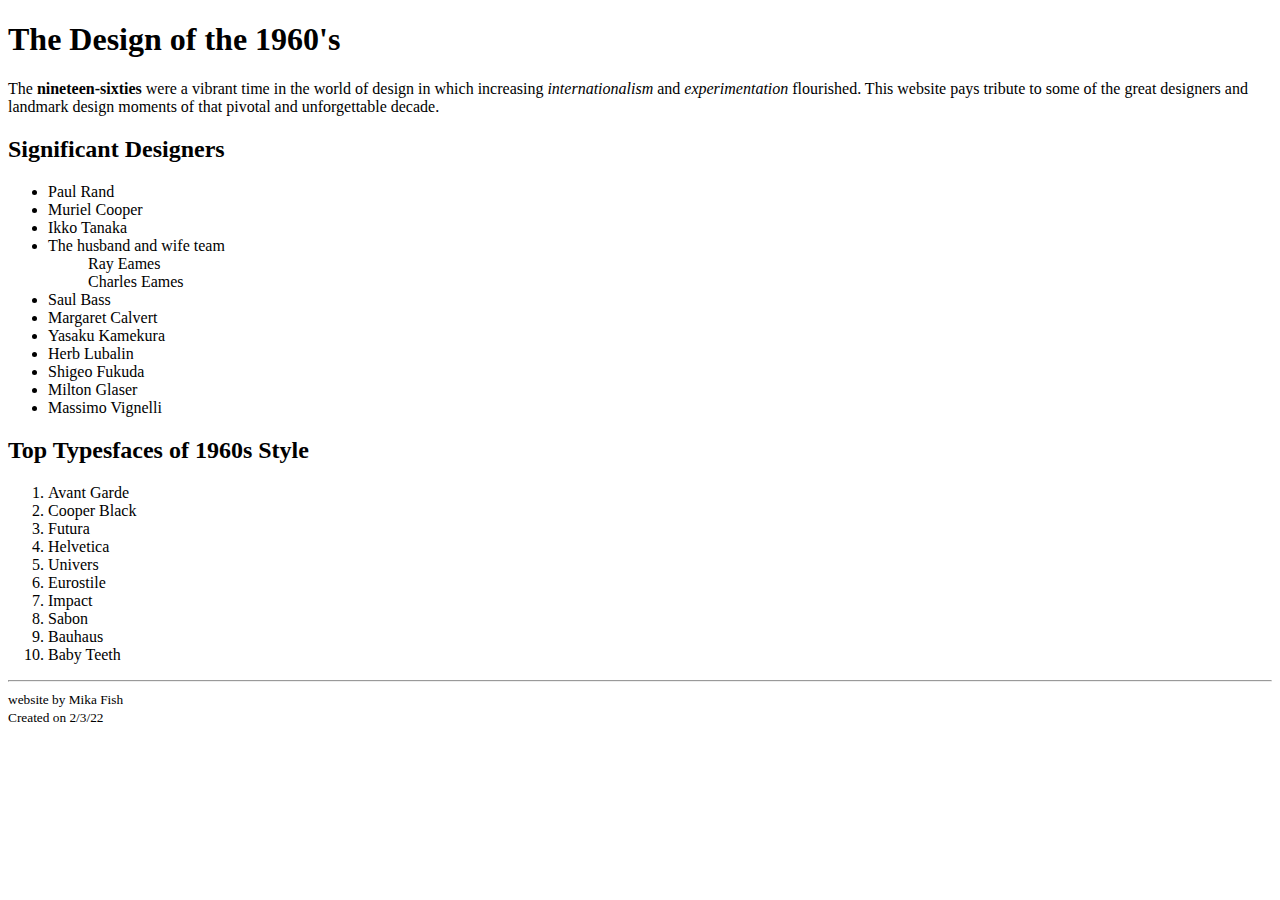
==== challenge.html @ db5948dc "Add files via upload" ====
<!DOCTYPE html>
<html lang="en-us">
<head>
    <meta charset="utf-8>
    <meta name="viewport" content="width=device-width, initial-scale=1.0">
    <title>The Design of the 1960's></title>
</head>

</body>
    <h1> The Design of the 1960's</h1>
    <p>The <strong>nineteen-sixties </strong> were a vibrant time in the world of design in
        which increasing <em>internationalism</em> and <em>experimentation </em> flourished.
        This website pays tribute to some of the great designers and
        landmark design moments of that pivotal and unforgettable decade. </p>
<h2>Significant Designers</h2>


<ul>
    <li>Paul Rand</li> 
    <li>Muriel Cooper</li>
    <li>Ikko Tanaka </li>
    <li>The husband and wife team </li>
        <ul>Ray Eames</ul>
        <ul>Charles Eames</ul>
    <li>Saul Bass</li>
    <Li>Margaret Calvert</Li>
    <li>Yasaku Kamekura</li>
    <li>Herb Lubalin</li>
    <Li>Shigeo Fukuda</Li>
    <li>Milton Glaser</li>
    <li>Massimo Vignelli</li>
</ul>
<h2>Top Typesfaces of 1960s Style</h2>
<ol>
 <li>Avant Garde</li>   
 <li>Cooper Black</li>
 <li>Futura</li>
 <li>Helvetica</li>
 <li>Univers</li>
 <li>Eurostile</li>
 <li>Impact</li>
 <Li>Sabon</Li>
 <Li>Bauhaus</Li>
 <li>Baby Teeth</li>
</ol>

<hr>

<small>
    website by Mika Fish <br>
    Created on 2/3/22
</small>


</body>  
</html>
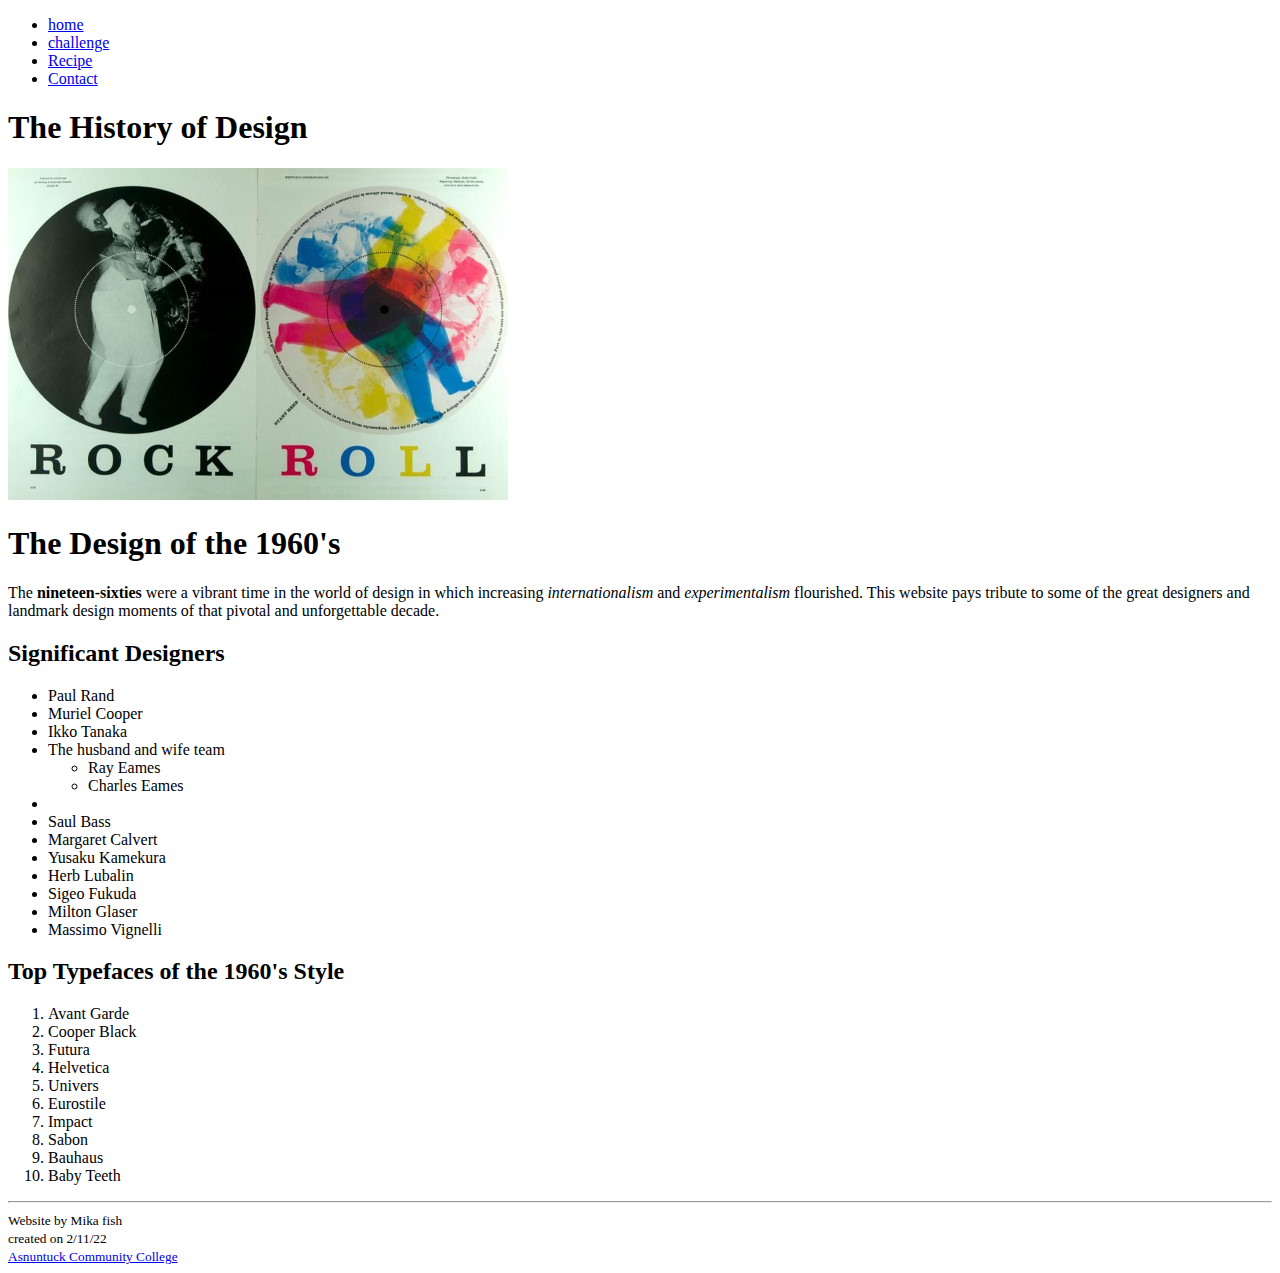
==== commit a0a27798: "week 5" ====
--- a/challenge.html
+++ b/challenge.html
@@ -1,56 +1,89 @@
 <!DOCTYPE html>
 <html lang="en-us">
+
 <head>
-    <meta charset="utf-8>
+    <meta charset="utf-8">
     <meta name="viewport" content="width=device-width, initial-scale=1.0">
-    <title>The Design of the 1960's></title>
+    <title>The Design of the 1960's</title>
 </head>
 
-</body>
-    <h1> The Design of the 1960's</h1>
-    <p>The <strong>nineteen-sixties </strong> were a vibrant time in the world of design in
-        which increasing <em>internationalism</em> and <em>experimentation </em> flourished.
-        This website pays tribute to some of the great designers and
-        landmark design moments of that pivotal and unforgettable decade. </p>
-<h2>Significant Designers</h2>
+<body>
+    <nav>
+        <ul>
+            <li><a href="/index.html">home</a></li>
+            <li><a href="challenge.html">challenge</a></li>
+            <li><a href="#">Recipe</a></li>
+            <li><a href="/form.html">Contact</a></li>
+        </ul>
+    </nav>
+
+    <header>
+    <h1>The History of Design</h1>
+    <img src="/img/rockroll.jpg" alt="Rock and Roll Poster">
+    </header>
 
 
-<ul>
-    <li>Paul Rand</li> 
-    <li>Muriel Cooper</li>
-    <li>Ikko Tanaka </li>
-    <li>The husband and wife team </li>
-        <ul>Ray Eames</ul>
-        <ul>Charles Eames</ul>
-    <li>Saul Bass</li>
-    <Li>Margaret Calvert</Li>
-    <li>Yasaku Kamekura</li>
-    <li>Herb Lubalin</li>
-    <Li>Shigeo Fukuda</Li>
-    <li>Milton Glaser</li>
-    <li>Massimo Vignelli</li>
-</ul>
-<h2>Top Typesfaces of 1960s Style</h2>
-<ol>
- <li>Avant Garde</li>   
- <li>Cooper Black</li>
- <li>Futura</li>
- <li>Helvetica</li>
- <li>Univers</li>
- <li>Eurostile</li>
- <li>Impact</li>
- <Li>Sabon</Li>
- <Li>Bauhaus</Li>
- <li>Baby Teeth</li>
-</ol>
+    <main>
+    
+        <H1>The Design of the 1960's</H1>
+        <p>The <strong>nineteen-sixties</strong> were a vibrant time in the world of design in which increasing <em>internationalism</em> and <em>experimentalism</em> flourished. This website pays tribute to some of the great designers and landmark design moments of that pivotal and unforgettable decade.</p>
+
+    <section>
+        <h2>Significant Designers</h2>
+        <ul class="signif-design">
+            <li>Paul Rand</li>
+            <li>Muriel Cooper</li>
+            <Li>Ikko Tanaka</Li>
+            <li>The husband and wife team</li>
+                <ul>
+                    <li>Ray Eames</li>
+                    <Li>Charles Eames</Li>
+                </ul>
+            <li>
+            <li>Saul Bass</li>
+            <li>Margaret Calvert</li>
+            <li>Yusaku Kamekura</li>
+            <Li>Herb Lubalin</Li>
+            <li>Sigeo Fukuda</li>
+            <li>Milton Glaser</li>
+            <Li>Massimo Vignelli</Li>
+        </ul>
+    </section>
+
+    <section>
+        <h2>Top Typefaces of the 1960's Style</h2>
+        <ol class="typefaces">
+            <li>Avant Garde</li>
+            <li>Cooper Black</li>
+            <li>Futura</li>
+            <Li>Helvetica</Li>
+            <li>Univers</li>
+            <li>Eurostile</li>
+            <li>Impact</li>
+            <Li>Sabon</Li>
+            <li>Bauhaus</li>
+            <li>Baby Teeth</li>
+        </ol>
+    </section>
+
+</main>
+
 
 <hr>
 
-<small>
-    website by Mika Fish <br>
-    Created on 2/3/22
-</small>
+<footer>
+    <small>
+        Website by Mika fish <br>
+        created on 2/11/22
+        
+        <br><a href="https://asnuntuck.edu/" target="_blank"> Asnuntuck Community College</a>
+    </small>
+
+   
+</footer>
 
 
-</body>  
-</html>
+
+
+</body>
+</html>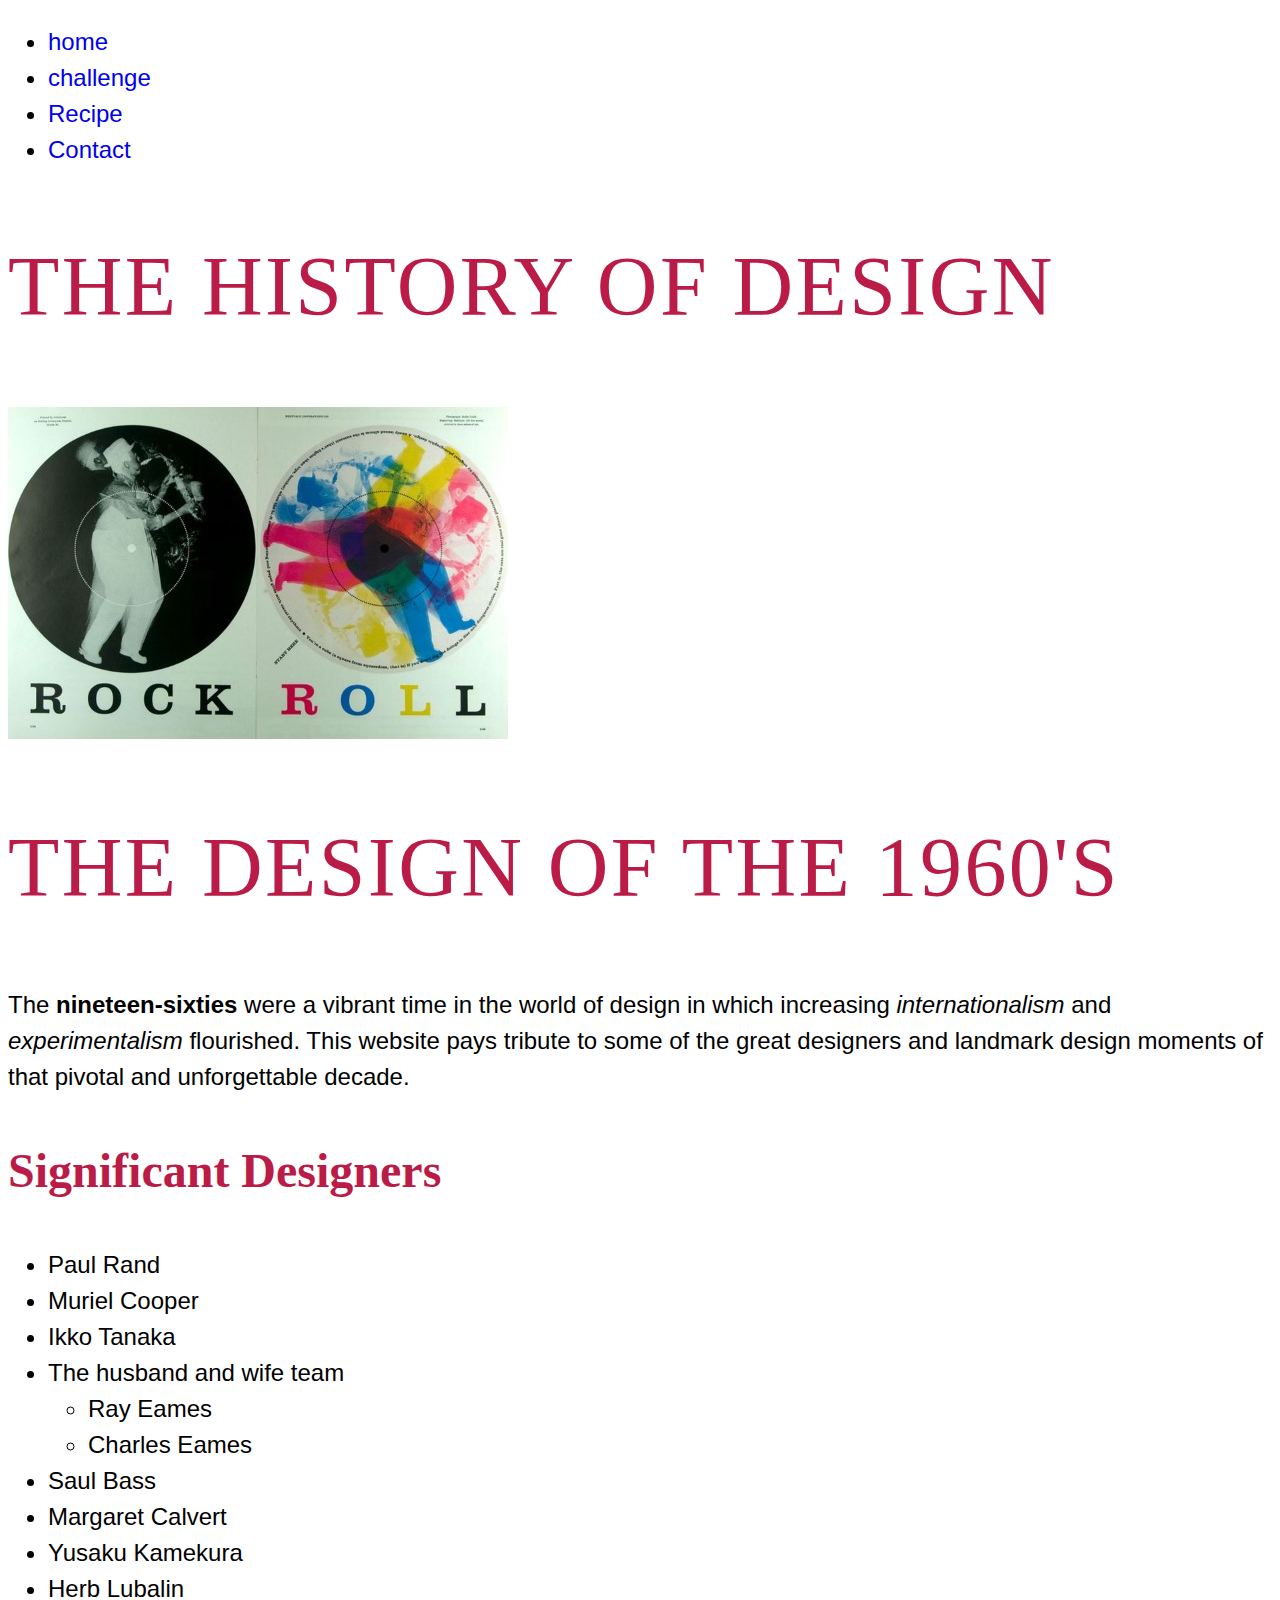
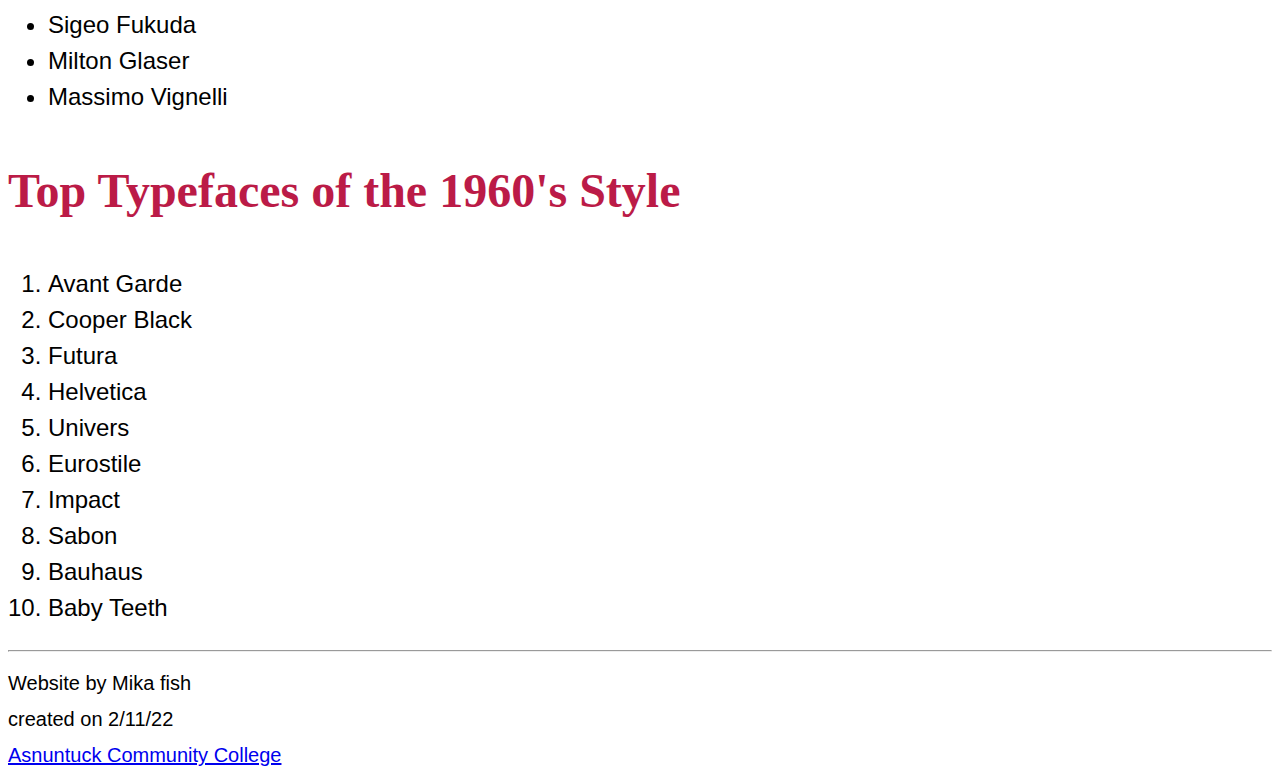
==== commit e4d9d455: "yes" ====
--- a/challenge.html
+++ b/challenge.html
@@ -5,6 +5,7 @@
     <meta charset="utf-8">
     <meta name="viewport" content="width=device-width, initial-scale=1.0">
     <title>The Design of the 1960's</title>
+    <link rel="Stylesheet" href="/css/challenge-style.css">
 </head>
 
 <body>
@@ -26,7 +27,9 @@
     <main>
     
         <H1>The Design of the 1960's</H1>
-        <p>The <strong>nineteen-sixties</strong> were a vibrant time in the world of design in which increasing <em>internationalism</em> and <em>experimentalism</em> flourished. This website pays tribute to some of the great designers and landmark design moments of that pivotal and unforgettable decade.</p>
+        <p1>
+            <class><site-intro></site-intro></class>
+            The <strong>nineteen-sixties</strong> were a vibrant time in the world of design in which increasing <em>internationalism</em> and <em>experimentalism</em> flourished. This website pays tribute to some of the great designers and landmark design moments of that pivotal and unforgettable decade.</p>
 
     <section>
         <h2>Significant Designers</h2>
@@ -39,7 +42,6 @@
                     <li>Ray Eames</li>
                     <Li>Charles Eames</Li>
                 </ul>
-            <li>
             <li>Saul Bass</li>
             <li>Margaret Calvert</li>
             <li>Yusaku Kamekura</li>
--- a/css/challenge-style.css
+++ b/css/challenge-style.css
@@ -0,0 +1,38 @@
+html {
+    font-family: 'Lucida Sans', 'Lucida Sans Regular', 'Lucida Grande', 'Lucida Sans Unicode', Geneva, Verdana, sans-serif;
+    font-size: 1.5rem;
+    line-height: 1.5;
+}
+
+h1,h2,h3{
+    color: #bb1b47;
+    font-family: Georgia, 'Times New Roman', Times, serif;   
+}
+
+h1{
+    font-size: 3rem;
+    text-transform:uppercase;
+    font-weight:normal;
+    letter-spacing: .1rem;
+}
+
+h1{
+    font-size: 3.5rem;
+}
+
+h2{
+    font-size: 2rem;
+}
+
+h3{
+    font-size: 1.5rem;
+}
+
+nav a:link  {
+    color:black
+    font-family: helvetica;
+    text-decoration: none;
+    nav text-transform: uppercase;
+  }
+
+ 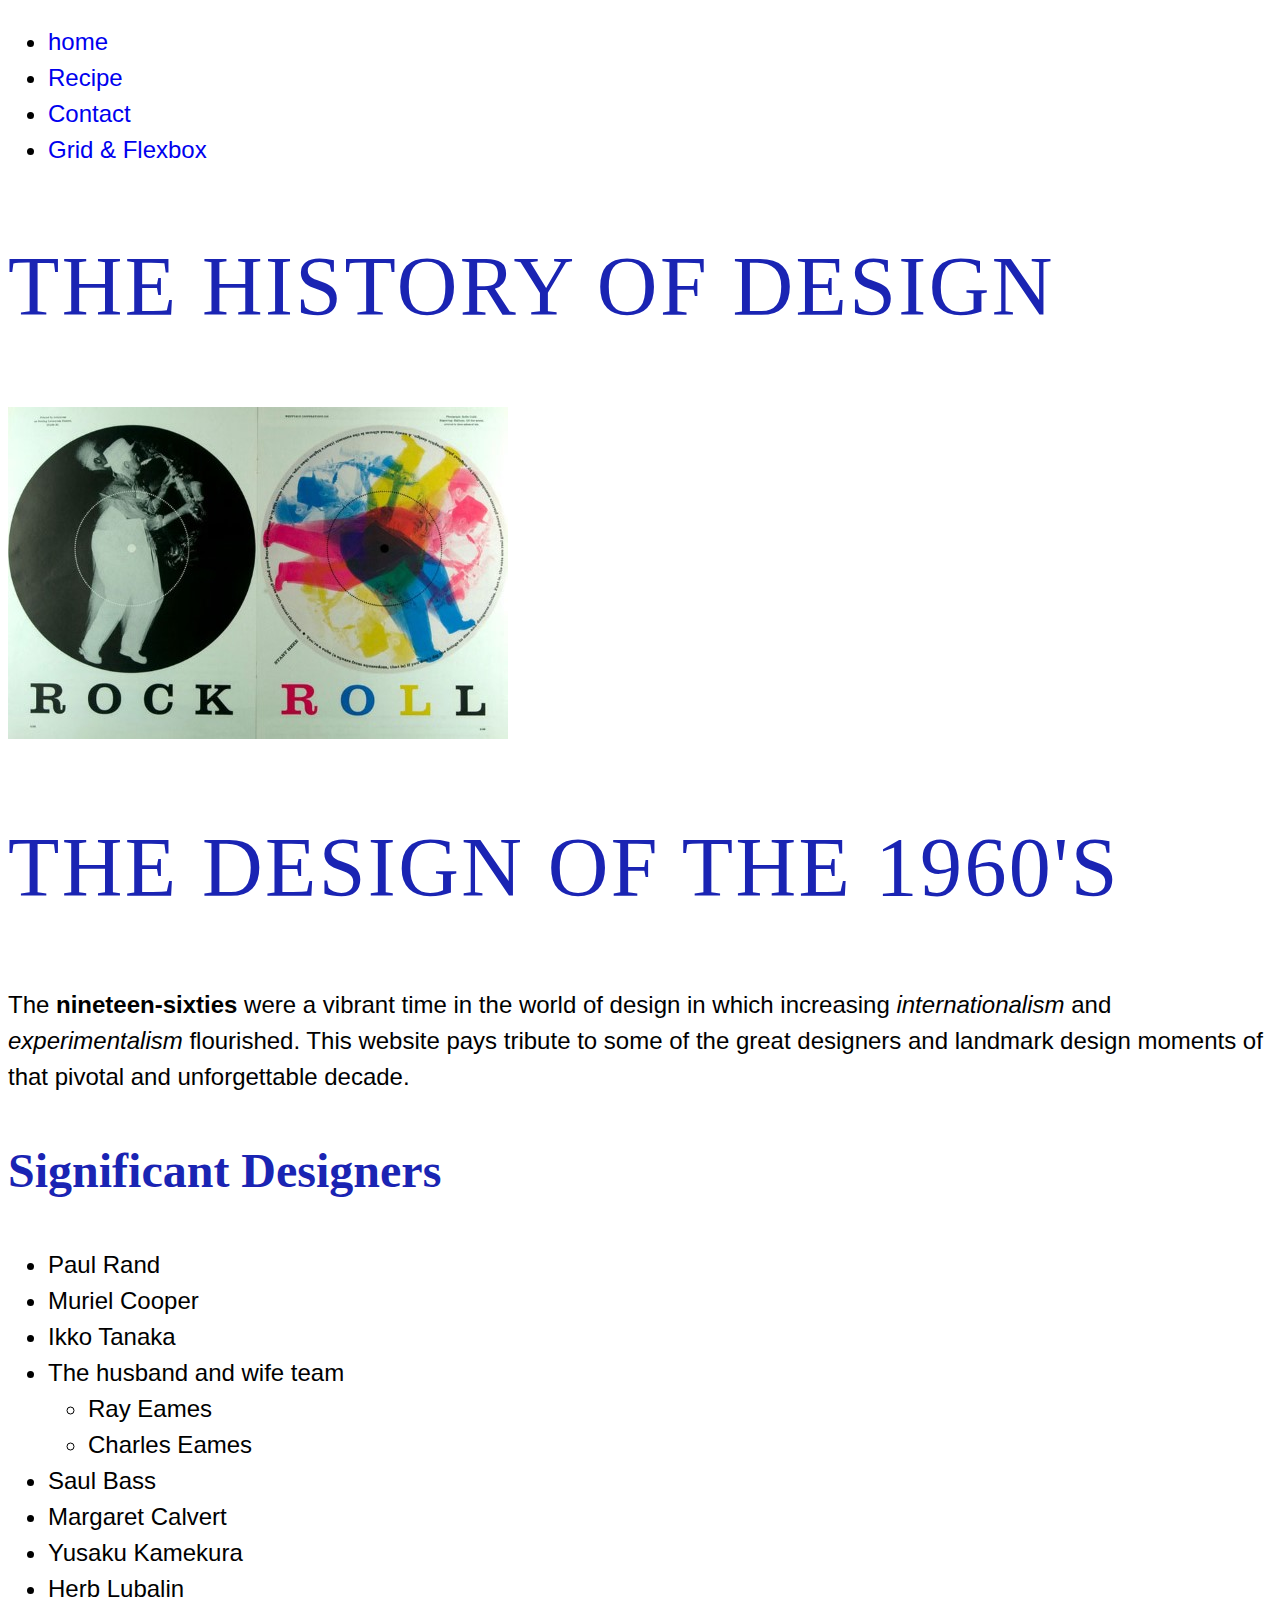
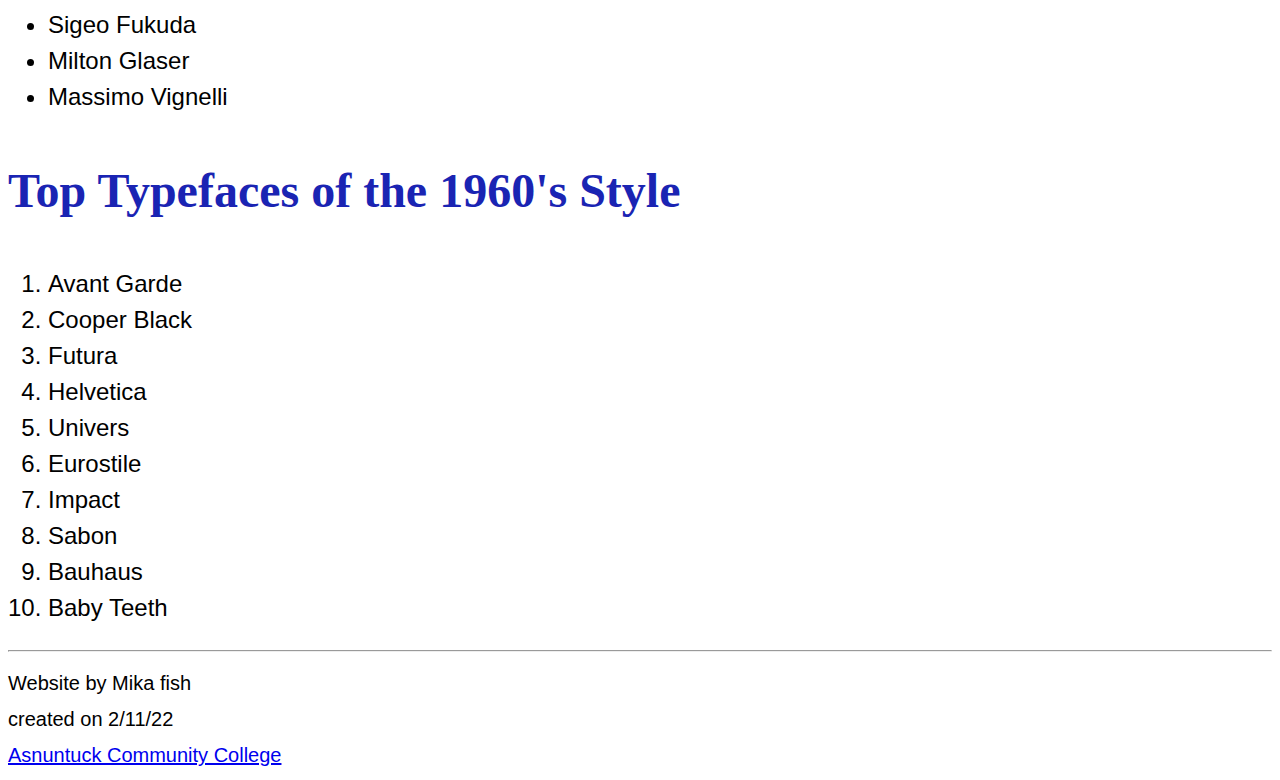
==== commit 82ac02e9: "yes" ====
--- a/challenge.html
+++ b/challenge.html
@@ -12,9 +12,9 @@
     <nav>
         <ul>
             <li><a href="/index.html">home</a></li>
-            <li><a href="challenge.html">challenge</a></li>
-            <li><a href="#">Recipe</a></li>
+            <li><a href="/recipe.html">Recipe</a></li>
             <li><a href="/form.html">Contact</a></li>
+            <li><a href="/grid.html">Grid & Flexbox </a></li>
         </ul>
     </nav>
 
--- a/css/challenge-style.css
+++ b/css/challenge-style.css
@@ -5,7 +5,7 @@
 }
 
 h1,h2,h3{
-    color: #bb1b47;
+    color: #1a24b3;
     font-family: Georgia, 'Times New Roman', Times, serif;   
 }
 
